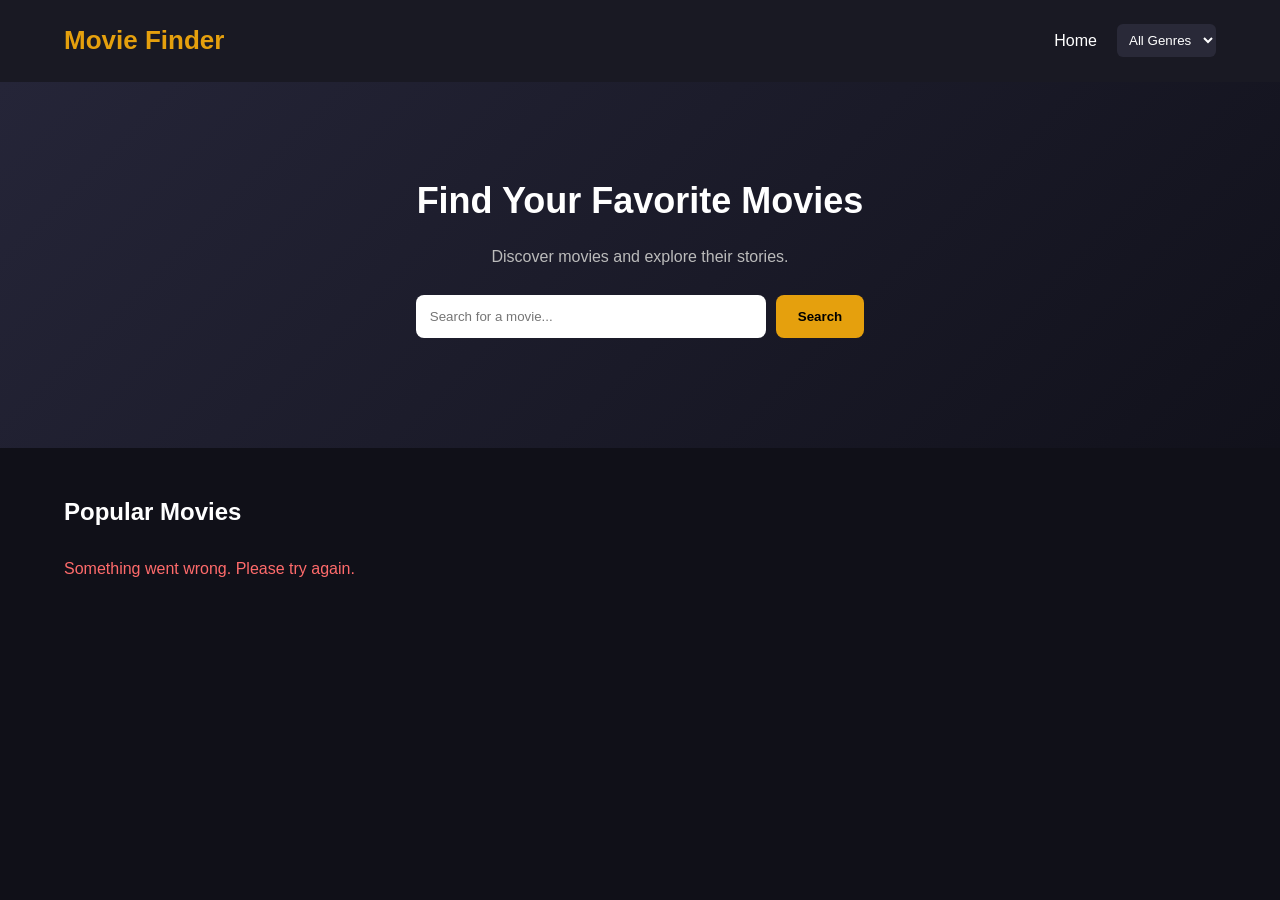
==== index.html @ 04ddacd8 "Initial commit: Movie Finder project" ====
<!DOCTYPE html>
<html lang="en">
<head>
    <meta charset="UTF-8">
    <meta name="viewport" content="width=device-width, initial-scale=1.0">
    <title>Movie Finder</title>
    <link rel="stylesheet" href="style.css">
</head>

<body>

    <header class="header">
        <div class="container">
            <h1 class="logo">Movie Finder</h1>

            <nav>
                <a href="index.html">Home</a>

                <select id="genreSelect">
                    <option value="">All Genres</option>
                </select>
            </nav>
        </div>
    </header>

    <main>
        <section class="hero">
            <div class="container">
                <h2>Find Your Favorite Movies</h2>
                <p>Discover movies and explore their stories.</p>

                <div class="search-box">
                    <input
                        type="text"
                        id="searchInput"
                        placeholder="Search for a movie..."
                    >
                    <button id="searchButton">Search</button>
                </div>

                <div id="suggestions" class="suggestions"></div>
            </div>
        </section>

        <section class="movies-section container">
            <h2 id="sectionTitle">Popular Movies</h2>

            <p id="loading" class="hidden">Loading...</p>
            <p id="error" class="hidden"></p>
            <p id="emptyState" class="hidden">No movies found!</p>

            <div id="movieList" class="movie-grid"></div>

            <div id="pagination" class="pagination"></div>
        </section>
    </main>

    <script src="config.js"></script>
    <script src="script.js"></script>

</body>
</html>
---- style.css ----
* {
    margin: 0;
    padding: 0;
    box-sizing: border-box;
}

body {
    font-family: Arial, sans-serif;
    background-color: #101018;
    color: white;
    line-height: 1.6;
}

.container {
    width: 90%;
    max-width: 1200px;
    margin: auto;
}

/* Header */
.header {
    background-color: #191923;
    padding: 20px 0;
}

.header .container {
    display: flex;
    justify-content: space-between;
    align-items: center;
}

.logo {
    color: #e5a00d;
    font-size: 26px;
}

.navbar,
nav {
    display: flex;
    align-items: center;
    gap: 20px;
}

nav a {
    color: white;
    text-decoration: none;
    transition: color 0.3s;
}

nav a:hover {
    color: #e5a00d;
}

nav select {
    padding: 8px;
    border-radius: 6px;
    border: none;
    background-color: #292938;
    color: white;
    cursor: pointer;
}

/* Hero */
.hero {
    text-align: center;
    padding: 90px 20px;
    background: linear-gradient(135deg, #252538, #11111b);
}

.hero h2 {
    font-size: 36px;
    margin-bottom: 15px;
}

.hero p {
    color: #bbbbbb;
    margin-bottom: 25px;
}

.search-box {
    display: flex;
    justify-content: center;
    gap: 10px;
    position: relative;
}

.search-box input {
    width: 350px;
    padding: 14px;
    border: none;
    border-radius: 8px;
    outline: none;
    background-color: white;
    color: #222;
}

.search-box button {
    padding: 14px 22px;
    border: none;
    border-radius: 8px;
    background-color: #e5a00d;
    cursor: pointer;
    font-weight: bold;
    transition: background-color 0.3s;
}

.search-box button:hover {
    background-color: #f2b52e;
}

/* Movies */
.movies-section {
    padding-top: 45px;
    padding-bottom: 50px;
}

.movies-section h2 {
    margin-bottom: 25px;
}

.movie-grid {
    display: grid;
    grid-template-columns: repeat(auto-fill, minmax(180px, 1fr));
    gap: 25px;
}

.movie-card {
    background-color: #1c1c29;
    border-radius: 10px;
    overflow: hidden;
    cursor: pointer;
    transition: transform 0.3s, box-shadow 0.3s;
}

.movie-card:hover {
    transform: translateY(-6px);
    box-shadow: 0 8px 20px rgba(0, 0, 0, 0.3);
}

.movie-card img {
    width: 100%;
    height: 270px;
    object-fit: cover;
    display: block;
}

.movie-card h3 {
    padding: 12px;
    font-size: 16px;
}

.movie-card p {
    padding: 0 12px 12px;
    color: #e5a00d;
}

/* Movie Details */
.details-card {
    display: flex;
    align-items: flex-start;
    gap: 35px;
    margin: 50px auto;
    padding: 25px;
    background-color: #1c1c29;
    border-radius: 12px;
}

.details-card img {
    width: 300px;
    max-width: 100%;
    border-radius: 10px;
    object-fit: cover;
}

.details-card h1 {
    color: #e5a00d;
    margin-bottom: 20px;
    font-size: 30px;
}

.details-card p {
    margin-bottom: 15px;
    color: #cccccc;
    line-height: 1.8;
}

.details-card strong {
    color: white;
}

/* Messages */
.message,
#loading,
#error,
#emptyState {
    margin: 20px 0;
}

.hidden {
    display: none;
}

#error {
    color: #ff6b6b;
}

#emptyState {
    color: #bbbbbb;
}

/* Search Suggestions */
.suggestions {
    width: 350px;
    max-width: 100%;
    margin: 10px auto;
    text-align: left;
    border-radius: 8px;
    overflow: hidden;
    background-color: #292938;
}

.suggestion-item {
    background: #292938;
    padding: 12px;
    cursor: pointer;
    border-bottom: 1px solid #414158;
    transition: background-color 0.3s;
}

.suggestion-item:hover {
    background: #414158;
}

/* Pagination */
.pagination {
    display: flex;
    justify-content: center;
    align-items: center;
    gap: 15px;
    margin-top: 35px;
}

.pagination button {
    padding: 10px 16px;
    background: #e5a00d;
    color: #101018;
    border: none;
    border-radius: 5px;
    cursor: pointer;
    font-weight: bold;
}

.pagination button:hover:not(:disabled) {
    background: #f2b52e;
}

.pagination button:disabled {
    opacity: 0.4;
    cursor: not-allowed;
}

.pagination span {
    color: #cccccc;
}

/* Responsive */
@media (max-width: 768px) {
    .container {
        width: 92%;
    }

    .hero {
        padding: 65px 15px;
    }

    .hero h2 {
        font-size: 30px;
    }

    .movie-grid {
        grid-template-columns: repeat(3, 1fr);
        gap: 15px;
    }

    .movie-card img {
        height: 220px;
    }

    .details-card {
        gap: 20px;
    }

    .details-card img {
        width: 230px;
    }
}

@media (max-width: 600px) {
    .header .container {
        flex-direction: column;
        gap: 15px;
    }

    .hero h2 {
        font-size: 26px;
    }

    .search-box {
        flex-direction: column;
        align-items: center;
    }

    .search-box input,
    .search-box button {
        width: 100%;
        max-width: 350px;
    }

    .movie-grid {
        grid-template-columns: repeat(2, 1fr);
        gap: 15px;
    }

    .movie-card img {
        height: 220px;
    }

    .details-card {
        flex-direction: column;
        align-items: center;
        padding: 18px;
    }

    .details-card img {
        width: 100%;
        max-width: 300px;
    }

    .details-card h1 {
        font-size: 24px;
    }

    .pagination {
        gap: 8px;
        flex-wrap: wrap;
    }

    .pagination button {
        padding: 9px 12px;
    }
}

@media (max-width: 380px) {
    .movie-grid {
        grid-template-columns: 1fr 1fr;
        gap: 10px;
    }

    .movie-card img {
        height: 180px;
    }

    .movie-card h3 {
        font-size: 14px;
    }
}
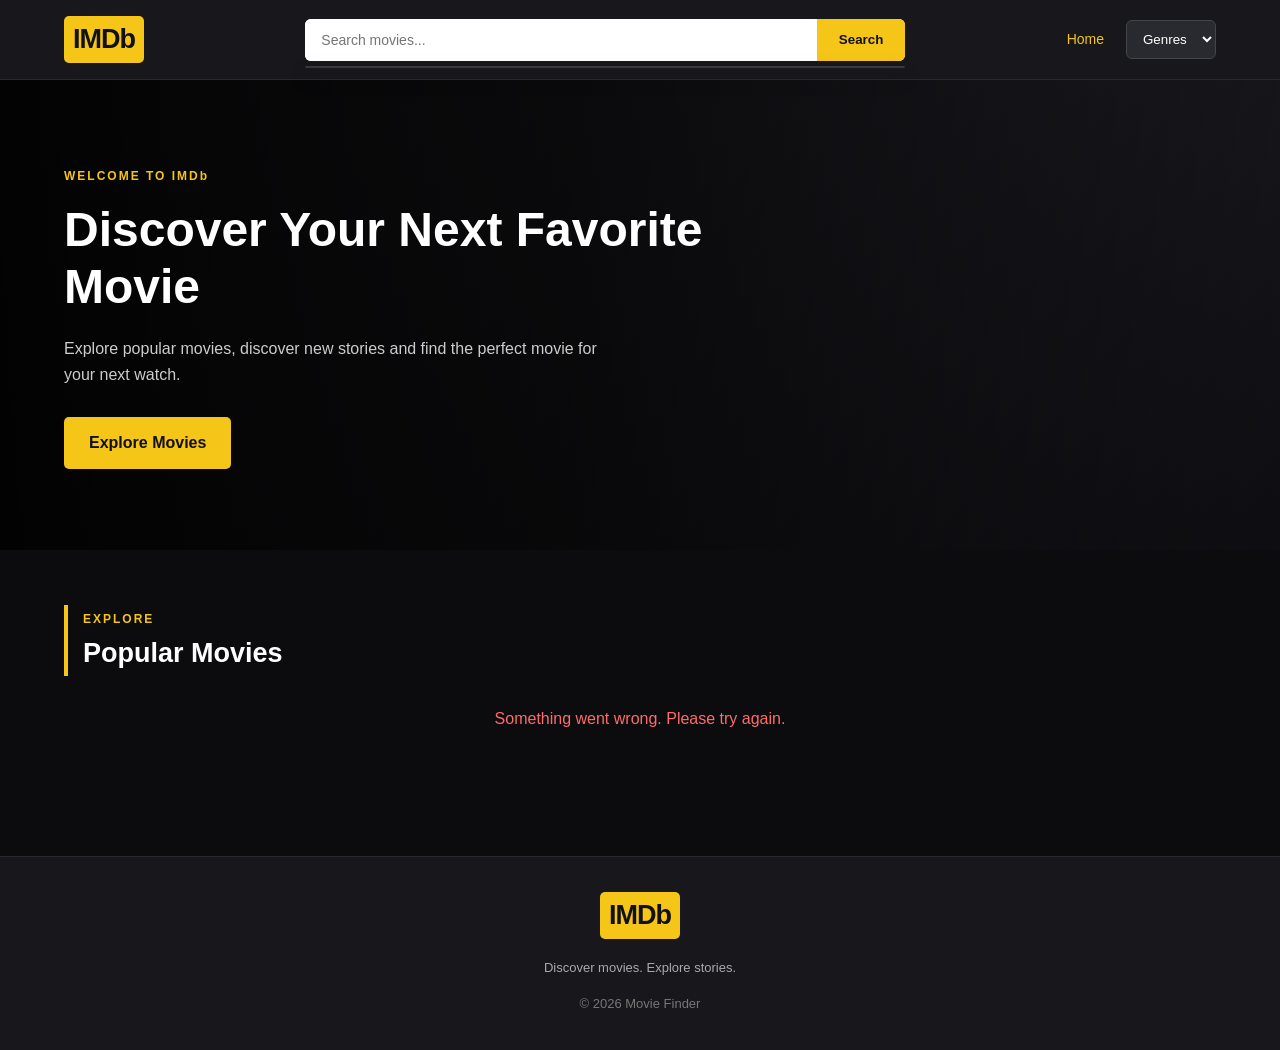
==== commit b446ee1c: "Update movie finder design" ====
--- a/index.html
+++ b/index.html
@@ -3,57 +3,104 @@
 <head>
     <meta charset="UTF-8">
     <meta name="viewport" content="width=device-width, initial-scale=1.0">
-    <title>Movie Finder</title>
+    <title>IMDb - Discover Movies</title>
     <link rel="stylesheet" href="style.css">
 </head>
-
 <body>
 
+    
     <header class="header">
-        <div class="container">
-            <h1 class="logo">Movie Finder</h1>
+        <div class="container header-content">
 
-            <nav>
-                <a href="index.html">Home</a>
+            <a href="index.html" class="logo">IMDb</a>
+
+            <div class="header-search">
+                <div class="search-box">
+                    <input
+                        type="text"
+                        id="searchInput"
+                        placeholder="Search movies..."
+                        autocomplete="off"
+                    >
+                    <button id="searchButton" type="button">
+                        Search
+                    </button>
+                </div>
+
+                <div id="suggestions" class="suggestions"></div>
+            </div>
+
+            <nav class="navbar">
+                <a href="index.html" class="active">Home</a>
 
                 <select id="genreSelect">
-                    <option value="">All Genres</option>
+                    <option value="">Genres</option>
                 </select>
             </nav>
+
         </div>
     </header>
 
     <main>
+
+        
         <section class="hero">
-            <div class="container">
-                <h2>Find Your Favorite Movies</h2>
-                <p>Discover movies and explore their stories.</p>
+            <div class="hero-overlay">
+                <div class="container hero-content">
+                    <span class="hero-label">WELCOME TO IMDb</span>
 
-                <div class="search-box">
-                    <input
-                        type="text"
-                        id="searchInput"
-                        placeholder="Search for a movie..."
-                    >
-                    <button id="searchButton">Search</button>
+                    <h1>Discover Your Next Favorite Movie</h1>
+
+                    <p>
+                        Explore popular movies, discover new stories
+                        and find the perfect movie for your next watch.
+                    </p>
+
+                    <a href="#popularMovies" class="hero-button">
+                        Explore Movies
+                    </a>
                 </div>
-
-                <div id="suggestions" class="suggestions"></div>
             </div>
         </section>
 
-        <section class="movies-section container">
-            <h2 id="sectionTitle">Popular Movies</h2>
+       
+        <section class="movies-section container" id="popularMovies">
 
-            <p id="loading" class="hidden">Loading...</p>
-            <p id="error" class="hidden"></p>
-            <p id="emptyState" class="hidden">No movies found!</p>
+            <div class="section-heading">
+                <div>
+                    <span class="section-subtitle">EXPLORE</span>
+                    <h2 id="sectionTitle">Popular Movies</h2>
+                </div>
+            </div>
+
+            <p id="loading" class="message hidden">
+                Loading movies...
+            </p>
+
+            <p id="error" class="message hidden"></p>
+
+            <p id="emptyState" class="message hidden">
+                No movies found!
+            </p>
 
             <div id="movieList" class="movie-grid"></div>
 
             <div id="pagination" class="pagination"></div>
+
         </section>
+
     </main>
+
+   
+    <footer class="footer">
+        <div class="container">
+            <a href="index.html" class="footer-logo">IMDb</a>
+            <p>Discover movies. Explore stories.</p>
+            <p class="copyright">
+                © 2026 Movie Finder
+            </p>
+        </div>
+    </footer>
 
     <script src="config.js"></script>
     <script src="script.js"></script>
--- a/style.css
+++ b/style.css
@@ -1,179 +1,403 @@
+/* =========================
+   GENERAL
+========================= */
+
 * {
     margin: 0;
     padding: 0;
     box-sizing: border-box;
 }
 
+html {
+    scroll-behavior: smooth;
+}
+
 body {
     font-family: Arial, sans-serif;
-    background-color: #101018;
-    color: white;
+    background-color: #0c0c0f;
+    color: #ffffff;
     line-height: 1.6;
 }
 
 .container {
     width: 90%;
-    max-width: 1200px;
-    margin: auto;
-}
-
-/* Header */
+    max-width: 1250px;
+    margin: 0 auto;
+}
+
+.hidden {
+    display: none !important;
+}
+
+/* =========================
+   HEADER
+========================= */
+
 .header {
-    background-color: #191923;
-    padding: 20px 0;
-}
-
-.header .container {
-    display: flex;
+    background-color: #17171c;
+    padding: 16px 0;
+    border-bottom: 1px solid #292930;
+    position: relative;
+    z-index: 100;
+}
+
+.header-content {
+    display: flex;
+    align-items: center;
     justify-content: space-between;
+    gap: 30px;
+}
+
+.logo,
+.footer-logo {
+    display: inline-block;
+    background-color: #f5c518;
+    color: #111111;
+    font-size: 27px;
+    font-weight: 900;
+    text-decoration: none;
+    padding: 2px 9px;
+    border-radius: 5px;
+    letter-spacing: -1px;
+}
+
+.header-search {
+    flex: 1;
+    max-width: 600px;
+    position: relative;
+}
+
+.search-box {
+    display: flex;
+    width: 100%;
+    background-color: #ffffff;
+    border-radius: 6px;
+    overflow: hidden;
+}
+
+.search-box input {
+    flex: 1;
+    min-width: 0;
+    padding: 13px 16px;
+    border: none;
+    outline: none;
+    font-size: 14px;
+    color: #222222;
+}
+
+.search-box button {
+    padding: 0 22px;
+    border: none;
+    background-color: #f5c518;
+    color: #111111;
+    font-weight: bold;
+    cursor: pointer;
+    transition: background 0.3s;
+}
+
+.search-box button:hover {
+    background-color: #e5b500;
+}
+
+.navbar {
+    display: flex;
     align-items: center;
-}
-
-.logo {
-    color: #e5a00d;
-    font-size: 26px;
-}
-
-.navbar,
-nav {
+    gap: 22px;
+}
+
+.navbar a {
+    color: #eeeeee;
+    text-decoration: none;
+    font-size: 14px;
+    transition: color 0.3s;
+}
+
+.navbar a:hover,
+.navbar a.active {
+    color: #f5c518;
+}
+
+.navbar select {
+    padding: 10px 12px;
+    background-color: #292930;
+    color: white;
+    border: 1px solid #44444c;
+    border-radius: 6px;
+    outline: none;
+    cursor: pointer;
+}
+
+/* =========================
+   SEARCH SUGGESTIONS
+========================= */
+
+.suggestions {
+    position: absolute;
+    top: calc(100% + 5px);
+    left: 0;
+    width: 100%;
+    max-height: 350px;
+    overflow-y: auto;
+    background-color: #222228;
+    border: 1px solid #38383f;
+    border-radius: 7px;
+    z-index: 200;
+    box-shadow: 0 8px 20px rgba(0, 0, 0, 0.4);
+}
+
+.suggestion-item {
+    padding: 13px 15px;
+    border-bottom: 1px solid #393940;
+    color: #eeeeee;
+    cursor: pointer;
+    transition: background 0.2s;
+}
+
+.suggestion-item:hover {
+    background-color: #38383f;
+}
+
+/* =========================
+   HERO SECTION
+========================= */
+
+.hero {
+    min-height: 470px;
+    background:
+        linear-gradient(
+            90deg,
+            rgba(0, 0, 0, 0.95) 0%,
+            rgba(0, 0, 0, 0.75) 45%,
+            rgba(0, 0, 0, 0.2) 100%
+        ),
+        linear-gradient(135deg, #34343d, #111116);
     display: flex;
     align-items: center;
-    gap: 20px;
-}
-
-nav a {
-    color: white;
+    position: relative;
+}
+
+.hero-overlay {
+    width: 100%;
+    padding: 80px 0;
+}
+
+.hero-content {
+    max-width: 1250px;
+}
+
+.hero-label,
+.section-subtitle {
+    display: inline-block;
+    color: #f5c518;
+    font-size: 12px;
+    font-weight: bold;
+    letter-spacing: 2px;
+    margin-bottom: 15px;
+}
+
+.hero h1 {
+    max-width: 650px;
+    font-size: 48px;
+    line-height: 1.2;
+    margin-bottom: 20px;
+}
+
+.hero p {
+    max-width: 550px;
+    color: #cccccc;
+    font-size: 16px;
+    margin-bottom: 30px;
+}
+
+.hero-button {
+    display: inline-block;
+    padding: 13px 25px;
+    background-color: #f5c518;
+    color: #111111;
     text-decoration: none;
-    transition: color 0.3s;
-}
-
-nav a:hover {
-    color: #e5a00d;
-}
-
-nav select {
-    padding: 8px;
-    border-radius: 6px;
-    border: none;
-    background-color: #292938;
-    color: white;
-    cursor: pointer;
-}
-
-/* Hero */
-.hero {
+    font-weight: bold;
+    border-radius: 5px;
+    transition: background 0.3s, transform 0.3s;
+}
+
+.hero-button:hover {
+    background-color: #e5b500;
+    transform: translateY(-3px);
+}
+
+/* =========================
+   MOVIES SECTION
+========================= */
+
+.movies-section {
+    padding-top: 55px;
+    padding-bottom: 65px;
+}
+
+.section-heading {
+    display: flex;
+    justify-content: space-between;
+    align-items: center;margin-bottom: 30px;
+    border-left: 4px solid #f5c518;
+    padding-left: 15px;
+}
+
+.section-heading h2 {
+    font-size: 27px;
+    color: #ffffff;
+}
+
+.section-subtitle {
+    margin-bottom: 3px;
+}
+
+.message {
+    margin: 20px 0;
     text-align: center;
-    padding: 90px 20px;
-    background: linear-gradient(135deg, #252538, #11111b);
-}
-
-.hero h2 {
-    font-size: 36px;
-    margin-bottom: 15px;
-}
-
-.hero p {
+    color: #cccccc;
+}
+
+#error {
+    color: #ff6b6b;
+}
+
+#emptyState {
     color: #bbbbbb;
-    margin-bottom: 25px;
-}
-
-.search-box {
-    display: flex;
-    justify-content: center;
-    gap: 10px;
-    position: relative;
-}
-
-.search-box input {
-    width: 350px;
-    padding: 14px;
-    border: none;
-    border-radius: 8px;
-    outline: none;
-    background-color: white;
-    color: #222;
-}
-
-.search-box button {
-    padding: 14px 22px;
-    border: none;
-    border-radius: 8px;
-    background-color: #e5a00d;
-    cursor: pointer;
-    font-weight: bold;
-    transition: background-color 0.3s;
-}
-
-.search-box button:hover {
-    background-color: #f2b52e;
-}
-
-/* Movies */
-.movies-section {
-    padding-top: 45px;
-    padding-bottom: 50px;
-}
-
-.movies-section h2 {
-    margin-bottom: 25px;
-}
+}
+
+/* =========================
+   MOVIE CARDS
+========================= */
 
 .movie-grid {
     display: grid;
-    grid-template-columns: repeat(auto-fill, minmax(180px, 1fr));
-    gap: 25px;
+    grid-template-columns: repeat(5, minmax(0, 1fr));
+    gap: 24px;
 }
 
 .movie-card {
-    background-color: #1c1c29;
-    border-radius: 10px;
+    background-color: #1b1b22;
+    border: 1px solid #292930;
+    border-radius: 8px;
     overflow: hidden;
     cursor: pointer;
     transition: transform 0.3s, box-shadow 0.3s;
 }
 
 .movie-card:hover {
-    transform: translateY(-6px);
-    box-shadow: 0 8px 20px rgba(0, 0, 0, 0.3);
+    transform: translateY(-7px);
+    box-shadow: 0 10px 25px rgba(0, 0, 0, 0.45);
 }
 
 .movie-card img {
+    display: block;
     width: 100%;
-    height: 270px;
+    height: 280px;
     object-fit: cover;
-    display: block;
+    background-color: #292930;
 }
 
 .movie-card h3 {
-    padding: 12px;
-    font-size: 16px;
+    padding: 13px 12px 5px;
+    font-size: 15px;
+    line-height: 1.4;
+    color: #ffffff;
+    min-height: 55px;
 }
 
 .movie-card p {
-    padding: 0 12px 12px;
-    color: #e5a00d;
-}
-
-/* Movie Details */
+    padding: 0 12px 14px;
+    color: #f5c518;
+    font-size: 14px;
+}
+
+/* =========================
+   PAGINATION
+========================= */
+
+.pagination {
+    display: flex;
+    justify-content: center;
+    align-items: center;
+    gap: 15px;
+    margin-top: 40px;
+    flex-wrap: wrap;
+}
+
+.pagination button {
+    padding: 10px 18px;
+    background-color: #f5c518;
+    color: #111111;
+    border: none;
+    border-radius: 5px;
+    font-weight: bold;
+    cursor: pointer;
+    transition: background 0.3s;
+}
+
+.pagination button:hover:not(:disabled) {
+    background-color: #e5b500;
+}
+
+.pagination button:disabled {
+    opacity: 0.4;
+    cursor: not-allowed;
+}
+
+.pagination span {
+    color: #cccccc;
+}
+
+/* =========================
+   FOOTER
+========================= */
+
+.footer {
+    background-color: #17171c;
+    border-top: 1px solid #292930;
+    text-align: center;
+    padding: 35px 15px;
+}
+
+.footer-logo {
+    margin-bottom: 12px;
+}
+
+.footer p {
+    color: #aaaaaa;
+    font-size: 13px;
+    margin-top: 7px;
+}
+
+.footer .copyright {
+    color: #777777;
+    margin-top: 15px;
+}
+
+/* =========================
+   DETAILS PAGE
+========================= */
+
 .details-card {
     display: flex;
     align-items: flex-start;
     gap: 35px;
     margin: 50px auto;
-    padding: 25px;
-    background-color: #1c1c29;
-    border-radius: 12px;
+    padding: 30px;
+    background-color: #1b1b22;
+    border: 1px solid #292930;
+    border-radius: 10px;
 }
 
 .details-card img {
     width: 300px;
     max-width: 100%;
-    border-radius: 10px;
+    border-radius: 8px;
     object-fit: cover;
 }
 
 .details-card h1 {
-    color: #e5a00d;
+    color: #f5c518;
     margin-bottom: 20px;
     font-size: 30px;
 }
@@ -188,97 +412,54 @@
     color: white;
 }
 
-/* Messages */
-.message,
-#loading,
-#error,
-#emptyState {
-    margin: 20px 0;
-}
-
-.hidden {
-    display: none;
-}
-
-#error {
-    color: #ff6b6b;
-}
-
-#emptyState {
-    color: #bbbbbb;
-}
-
-/* Search Suggestions */
-.suggestions {
-    width: 350px;
-    max-width: 100%;
-    margin: 10px auto;
-    text-align: left;
-    border-radius: 8px;
-    overflow: hidden;
-    background-color: #292938;
-}
-
-.suggestion-item {
-    background: #292938;
-    padding: 12px;
-    cursor: pointer;
-    border-bottom: 1px solid #414158;
-    transition: background-color 0.3s;
-}
-
-.suggestion-item:hover {
-    background: #414158;
-}
-
-/* Pagination */
-.pagination {
-    display: flex;
-    justify-content: center;
-    align-items: center;
-    gap: 15px;
-    margin-top: 35px;
-}
-
-.pagination button {
-    padding: 10px 16px;
-    background: #e5a00d;
-    color: #101018;
-    border: none;
-    border-radius: 5px;
-    cursor: pointer;
-    font-weight: bold;
-}
-
-.pagination button:hover:not(:disabled) {
-    background: #f2b52e;
-}
-
-.pagination button:disabled {
-    opacity: 0.4;
-    cursor: not-allowed;
-}
-
-.pagination span {
-    color: #cccccc;
-}
-
-/* Responsive */
+/* =========================
+   RESPONSIVE DESIGN
+========================= */
+
+@media (max-width: 1000px) {
+    .movie-grid {
+        grid-template-columns: repeat(4, minmax(0, 1fr));
+        gap: 18px;
+    }
+
+    .movie-card img {
+        height: 250px;
+    }
+
+    .header-content {
+        gap: 18px;
+    }
+}
+
 @media (max-width: 768px) {
     .container {
         width: 92%;
     }
 
+    .header-content {
+        flex-wrap: wrap;
+    }
+
+    .header-search {
+        order: 3;
+        flex-basis: 100%;
+        max-width: none;
+    }
+
+    .navbar {
+        margin-left: auto;
+    }
+
     .hero {
-        padding: 65px 15px;
-    }
-
-    .hero h2 {
-        font-size: 30px;
+        min-height: 400px;
+    }
+
+    .hero h1 {
+        font-size: 36px;
     }
 
     .movie-grid {
-        grid-template-columns: repeat(3, 1fr);
+        grid-template-columns: repeat(3, minmax(0, 1fr));
         gap: 15px;
     }
 
@@ -296,33 +477,53 @@
 }
 
 @media (max-width: 600px) {
-    .header .container {
-        flex-direction: column;
-        gap: 15px;
-    }
-
-    .hero h2 {
-        font-size: 26px;
-    }
-
-    .search-box {
-        flex-direction: column;
-        align-items: center;
-    }
-
-    .search-box input,
-    .search-box button {
-        width: 100%;
-        max-width: 350px;
+    .header-content {
+        justify-content: space-between;
+    }
+
+    .logo {
+        font-size: 23px;
+    }
+
+    .navbar {
+        gap: 12px;
+    }
+
+    .hero {
+        min-height: 360px;
+    }
+
+    .hero-overlay {
+        padding: 60px 0;
+    }
+
+    .hero h1 {
+        font-size: 29px;
+    }
+
+    .hero p {
+        font-size: 14px;
+    }
+
+    .movies-section {
+        padding-top: 35px;
+    }
+
+    .section-heading h2 {
+        font-size: 23px;
     }
 
     .movie-grid {
-        grid-template-columns: repeat(2, 1fr);
-        gap: 15px;
+        grid-template-columns: repeat(2, minmax(0, 1fr));
+        gap: 14px;
     }
 
     .movie-card img {
         height: 220px;
+    }
+
+    .movie-card h3 {
+        font-size: 14px;
     }
 
     .details-card {
@@ -342,7 +543,6 @@
 
     .pagination {
         gap: 8px;
-        flex-wrap: wrap;
     }
 
     .pagination button {
@@ -352,7 +552,6 @@
 
 @media (max-width: 380px) {
     .movie-grid {
-        grid-template-columns: 1fr 1fr;
         gap: 10px;
     }
 
@@ -361,6 +560,228 @@
     }
 
     .movie-card h3 {
-        font-size: 14px;
+        font-size: 13px;
+    }
+
+    .hero h1 {
+        font-size: 25px;
+    }
+
+}
+.suggestion-item {
+    display: flex;
+    align-items: center;
+    gap: 12px;
+}
+
+.suggestion-item img {
+    width: 45px;
+    height: 65px;
+    object-fit: cover;
+    border-radius: 4px;
+}
+
+.suggestion-item div {
+    display: flex;
+    flex-direction: column;
+    gap: 4px;
+}
+
+.suggestion-item small {
+    color: #aaaaaa;
+}
+
+.movie-year {
+    color: #aaaaaa;
+    margin-left: 10px;
+                                                                                                                                                                           }/* Movie Details Page */
+
+.details-page {
+    padding-top: 35px;
+    padding-bottom: 60px;
+}
+
+.details-main {
+    color: #ffffff;
+}
+
+.details-heading {
+    display: flex;
+    justify-content: space-between;
+    align-items: center;
+    margin-bottom: 25px;
+    gap: 20px;
+}
+
+.details-heading h1 {
+    font-size: 30px;
+    margin-bottom: 8px;
+}
+
+.details-meta {
+    color: #aaa;
+    font-size: 13px;
+}
+
+.details-rating {
+    background: #202024;
+    padding: 12px 18px;
+    border-radius: 8px;
+    white-space: nowrap;
+}
+
+.details-rating span {
+    color: #f5c518;
+}
+
+.details-rating strong {
+    font-size: 19px;
+    margin-left: 5px;
+}
+
+.details-rating small {
+    color: #aaa;
+}
+
+.details-layout {
+    display: grid;
+    grid-template-columns: 250px 1fr;
+    gap: 25px;
+}
+
+.details-poster {
+    width: 100%;
+    max-height: 420px;
+    object-fit: cover;
+    border-radius: 8px;
+}
+
+.details-information {
+    display: flex;
+    flex-direction: column;
+    gap: 22px;
+}
+
+.details-genres,
+.details-person {
+    display: flex;
+    align-items: flex-start;
+    gap: 18px;
+    flex-wrap: wrap;
+}
+
+.details-genres > strong,
+.details-person > strong {
+    min-width: 75px;
+    color: #aaa;
+}
+
+.genre-tags {
+    display: flex;
+    flex-wrap: wrap;
+    gap: 8px;
+}
+
+.genre-tags span {
+    background: #292929;
+    border: 1px solid #444;
+    padding: 7px 15px;
+    border-radius: 20px;
+    font-size: 12px;
+}
+
+.details-overview h3 {
+    margin-bottom: 10px;
+}
+
+.details-overview p {
+    color: #ccc;
+    line-height: 1.8;
+    font-size: 14px;
+}
+
+.details-person span {
+    color: #ddd;
+    font-size: 14px;
+}
+
+.movie-stills,
+.cast-section {
+    margin-top: 40px;
+}
+
+.movie-stills h2,
+.cast-section h2 {
+    font-size: 21px;
+    margin-bottom: 18px;
+}
+
+.stills-grid {
+    display: grid;
+    grid-template-columns: repeat(3, 1fr);
+    gap: 15px;
+}
+
+.stills-grid img {
+    width: 100%;
+    height: 160px;
+    object-fit: cover;
+    border-radius: 8px;
+}
+
+.cast-grid {
+    display: grid;
+    grid-template-columns: repeat(6, 1fr);
+    gap: 18px;
+}
+
+.cast-card img {
+    width: 100%;
+    aspect-ratio: 1 / 1;
+    object-fit: cover;
+    border-radius: 9px;
+}
+
+.cast-card h4 {
+    font-size: 13px;
+    margin-top: 8px;
+}
+
+.cast-card p {
+    font-size: 11px;
+    color: #aaa;
+    margin-top: 5px;
+}
+
+@media (max-width: 768px) {
+    .details-layout {
+        grid-template-columns: 1fr;
+    }
+
+    .details-poster {
+        max-width: 250px;
+    }
+
+    .cast-grid {
+        grid-template-columns: repeat(3, 1fr);
+    }
+
+    .stills-grid {
+        grid-template-columns: 1fr;
+    }
+
+    .details-heading h1 {
+        font-size: 23px;
+    }
+}
+
+@media (max-width: 480px) {
+    .cast-grid {
+        grid-template-columns: repeat(2, 1fr);
+    }
+
+    .details-heading {
+        align-items: flex-start;
+        flex-direction: column;
     }
 }
